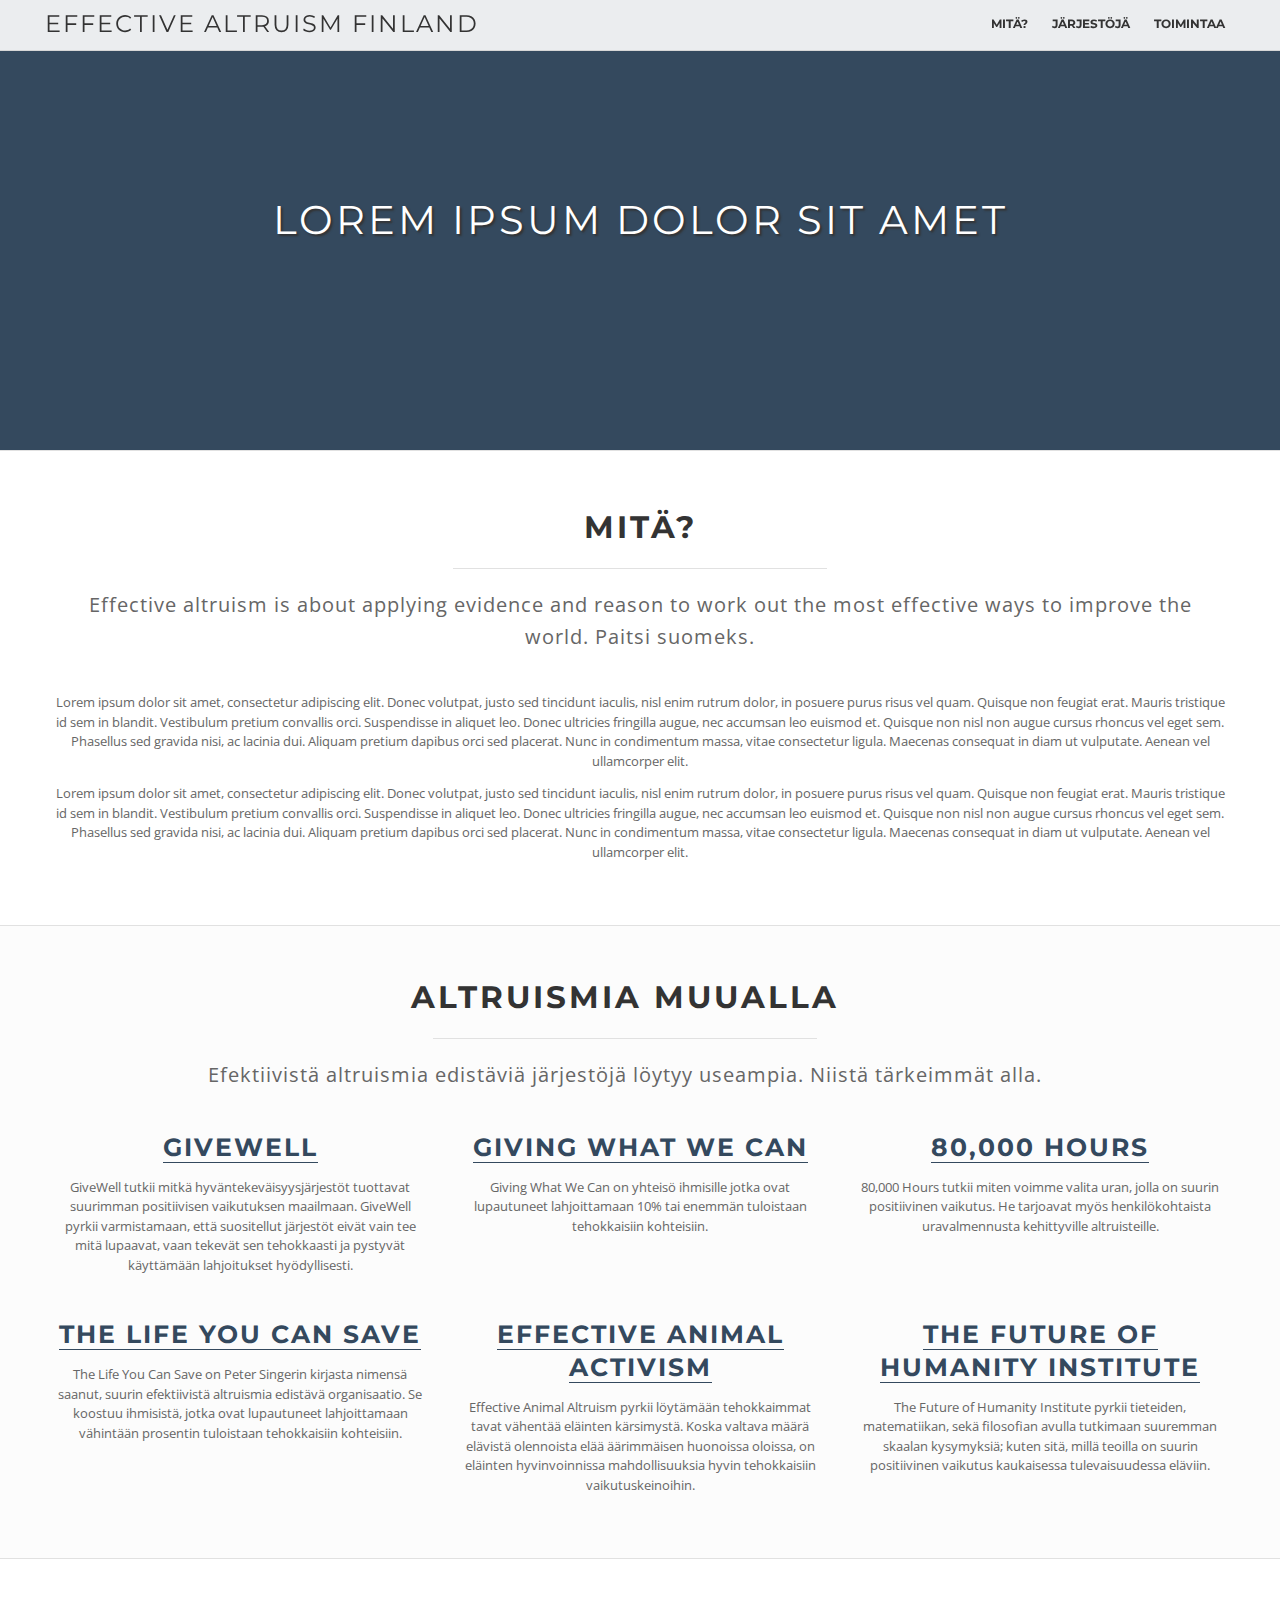
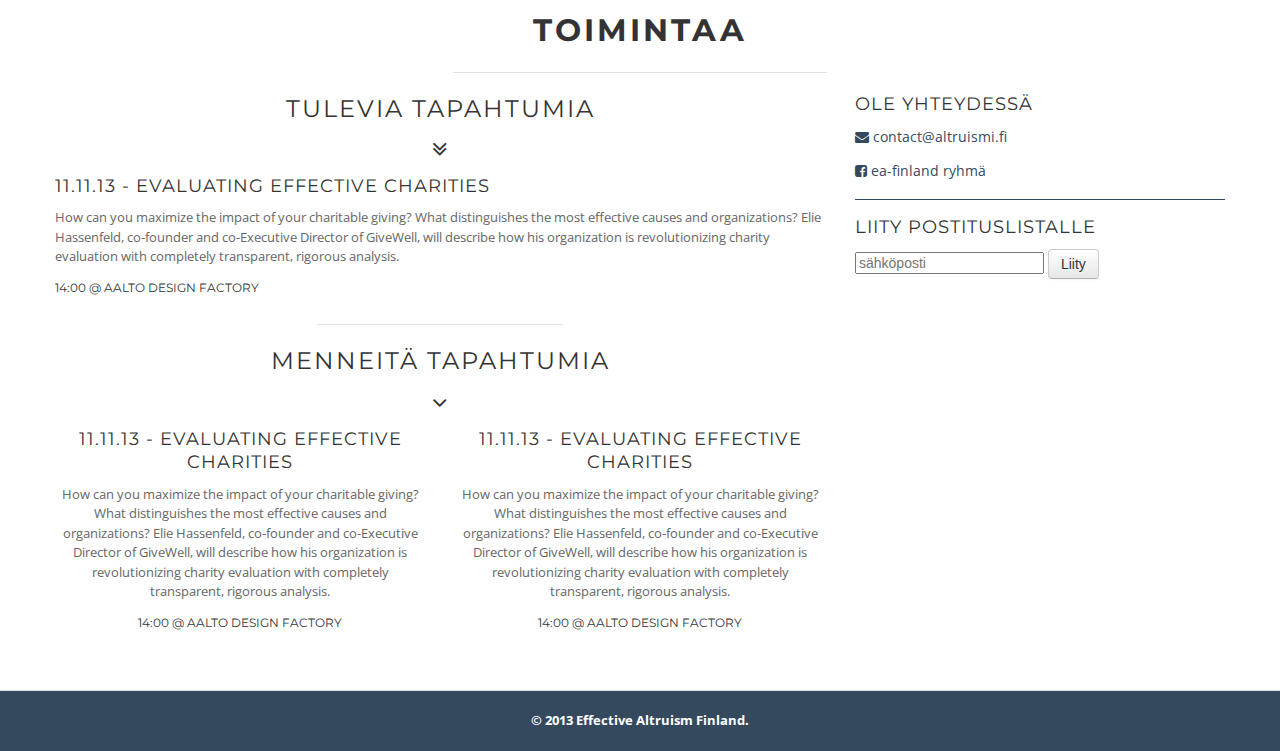
==== index.html @ ea3e6dbb "Initial commit" ====
<!DOCTYPE html>
<html lang="fi">
<head>
	<meta charset="utf-8" />

	<title>Effective Altruism Finland</title>
	<meta name="description" content="">
	<meta name="author" content="">
	<meta name="HandheldFriendly" content="true">
	<meta http-equiv="X-UA-Compatible" content="IE=edge,chrome=1">
	<meta name="viewport" content="width=device-width, initial-scale=1, maximum-scale=1">
	<!-- Import CSS -->
	<link rel="stylesheet" href="css/main.css">
	<link href="https://cdnjs.cloudflare.com/ajax/libs/font-awesome/4.0.3/css/font-awesome.min.css" media="all" rel="stylesheet" type="text/css">
	<script src="js/jquery.min.js"></script>
	<script src="js/jquery.easing.min.js"></script>
	<script src="js/jquery.scrollto.min.js"></script>
	<script src="js/slabtext.min.js"></script>
	<script src="js/jquery.nav.js"></script>
	<script src="js/main.js"></script>
	<link href="//cdn-images.mailchimp.com/embedcode/slim-081711.css" rel="stylesheet" type="text/css">
	<style type="text/css">
		#mc_embed_signup{background:#fff; clear:left; font:14px sans-serif; }
	</style>
</head>


<body class="home color-4">

	<!-- Header -->
	<div id="header">
		<div class="container">

			<div class="row">

					<h3 id="logo"><a href="index.html">Effective Altruism Finland</a></h2>
				

				<div id="top-nav" class="">
					<ul id="fixed-nav">
						
						
						<li><a href="#aboutus">Mitä?</a></li>
						<li><a href="#services">Järjestöjä</a></li>
						<li><a href="#contact">Toimintaa</a></li>
					</ul>
				</div>

			</div>
		</div>
	</div>
	<!-- End Header -->
	
	<!-- Banner -->
	<div class="hero bg-fixed bg-color" id="home">

		<div class="slogan">
			<div  class="vcenter container">

				<div class="row">

					<div class="span12">
						<h1>Lorem ipsum dolor sit amet</h1>
					</div>
				</div>
			</div>
		</div>


	</div>
	<!-- End banner  -->
	
	<!-- About section -->
	<div class="section" id="aboutus">
		<div class="container">
			<div class="content">
				<div class="row">
					<div class="span12">
						<div class="title">
							<h2>Mitä?</h2>
							<div class="hr hr-small hr-center"><span class="hr-inner"></span></div>
							<p>Effective altruism is about applying evidence and reason to work out the most effective ways to improve the world. Paitsi suomeks. </p>

						</div>
						<p class="text-center">
							Lorem ipsum dolor sit amet, consectetur adipiscing elit. Donec volutpat, justo sed tincidunt iaculis, nisl enim rutrum dolor, in posuere purus risus vel quam. Quisque non feugiat erat. Mauris tristique id sem in blandit. Vestibulum pretium convallis orci. Suspendisse in aliquet leo. Donec ultricies fringilla augue, nec accumsan leo euismod et. Quisque non nisl non augue cursus rhoncus vel eget sem. Phasellus sed gravida nisi, ac lacinia dui. Aliquam pretium dapibus orci sed placerat. Nunc in condimentum massa, vitae consectetur ligula. Maecenas consequat in diam ut vulputate. Aenean vel ullamcorper elit.
						</p>
						<p class="text-center">
							Lorem ipsum dolor sit amet, consectetur adipiscing elit. Donec volutpat, justo sed tincidunt iaculis, nisl enim rutrum dolor, in posuere purus risus vel quam. Quisque non feugiat erat. Mauris tristique id sem in blandit. Vestibulum pretium convallis orci. Suspendisse in aliquet leo. Donec ultricies fringilla augue, nec accumsan leo euismod et. Quisque non nisl non augue cursus rhoncus vel eget sem. Phasellus sed gravida nisi, ac lacinia dui. Aliquam pretium dapibus orci sed placerat. Nunc in condimentum massa, vitae consectetur ligula. Maecenas consequat in diam ut vulputate. Aenean vel ullamcorper elit.
						</p>
					</div>
				</div>
			</div>
		</div> 

	</div>
	<!-- End about section -->

	<!-- Organization section -->

	<div class="section section-alt" id="services">
		<div class="container">
			<div class="content">
				<div class="row" >
					<div class="title">
						<h2>Altruismia muualla</h2>
						<div class="hr hr-small hr-center"><span class="hr-inner"></span></div>
						<p>Efektiivistä altruismia edistäviä järjestöjä löytyy useampia. Niistä tärkeimmät alla.</p>
					</div>
				</div>
				<div class="row">
					<div class="span4 i-block">

						<h3><a href="http://www.givewell.org/">GiveWell</a></h3>
						<p>GiveWell tutkii mitkä hyväntekeväisyysjärjestöt tuottavat suurimman positiivisen vaikutuksen maailmaan. GiveWell pyrkii varmistamaan, että suositellut järjestöt eivät vain tee mitä lupaavat, vaan tekevät sen tehokkaasti ja pystyvät käyttämään lahjoitukset hyödyllisesti. </p>
					</div>
					<div class="span4 i-block">

						<h3><a href="http://www.givingwhatwecan.org/">Giving What We Can</a></h3>
						<p>Giving What We Can on yhteisö ihmisille jotka ovat lupautuneet lahjoittamaan 10% tai enemmän tuloistaan tehokkaisiin kohteisiin.</p>
					</div>
					<div class="span4 i-block">

						<h3><a href="http://80000hours.org/">80,000 Hours</a></h3>
						<p>80,000 Hours tutkii miten voimme valita uran, jolla on suurin positiivinen vaikutus. He tarjoavat myös henkilökohtaista uravalmennusta kehittyville altruisteille.</p>
					</div>
				</div>
				<div class="hr hr-invisible"></div>
				<div class="row">
					<div class="span4 i-block">

						<h3><a href="http://www.thelifeyoucansave.org/">The Life You Can Save</a></h3>
						<p>The Life You Can Save on Peter Singerin kirjasta nimensä saanut, suurin efektiivistä altruismia edistävä organisaatio. Se koostuu ihmisistä, jotka ovat lupautuneet lahjoittamaan vähintään prosentin tuloistaan tehokkaisiin kohteisiin.</p>
					</div>
					<div class="span4 i-block">

						<h3><a href="http://www.effectiveanimalactivism.org/">Effective Animal Activism</a></h3>
						<p>Effective Animal Altruism pyrkii löytämään tehokkaimmat tavat vähentää eläinten kärsimystä. Koska valtava määrä elävistä olennoista elää äärimmäisen huonoissa oloissa, on eläinten hyvinvoinnissa mahdollisuuksia hyvin tehokkaisiin vaikutuskeinoihin.</p>
					</div>
					<div class="span4 i-block">

						<h3><a href="http://www.fhi.ox.ac.uk/">The Future of Humanity Institute</a></h3>
						<p>The Future of Humanity Institute pyrkii tieteiden, matematiikan, sekä filosofian avulla tutkimaan suuremman skaalan kysymyksiä; kuten sitä, millä teoilla on suurin positiivinen vaikutus kaukaisessa tulevaisuudessa eläviin.</p>
					</div>
				</div>
			</div>
		</div>
	</div>
	<!-- End organization section -->

	<!-- Events and contact section -->
	<div class="section" id="contact" >
		<div class="container">
			<div class="content">
				<div class="row">
					<div class="span12">
						<div class="title">
							<h2>Toimintaa</h2>
							<div class="hr hr-small hr-center"><span class="hr-inner"></span></div>
							

						</div>
					</div>
					
					
					<!-- Upcoming events -->
					<div class="span8">
					
						<h3 align="center">Tulevia tapahtumia</h3>
						<h3 align="center"><i class="fa fa-angle-double-down fa"></i></h3>

							<h4>11.11.13 - Evaluating Effective Charities</h4>	
							<p>How can you maximize the impact of your charitable giving? What distinguishes the most effective causes and organizations? Elie Hassenfeld, co-founder and co-Executive Director of GiveWell, will describe how his organization is revolutionizing charity evaluation with completely transparent, rigorous analysis.</p>
							<h6>14:00 @ Aalto Design Factory</h6>
						
						<div class="hr hr-small hr-center"><span class="hr-inner"></span></div>
						
						
						
						<!-- Past events -->
						<h3 align="center">Menneitä tapahtumia</h3>
						<h3 align="center"><i class="fa fa-angle-down fa"></i></h3>
						
						<div class="row">
							<div class="span4 i-block">
								<h4>11.11.13 - Evaluating Effective Charities</h4>	
								<p>How can you maximize the impact of your charitable giving? What distinguishes the most effective causes and organizations? Elie Hassenfeld, co-founder and co-Executive Director of GiveWell, will describe how his organization is revolutionizing charity evaluation with completely transparent, rigorous analysis.</p>
								<h6>14:00 @ Aalto Design Factory</h6>
								
							</div>
							<div class="span4 i-block">
								<h4>11.11.13 - Evaluating Effective Charities</h4>	
								<p>How can you maximize the impact of your charitable giving? What distinguishes the most effective causes and organizations? Elie Hassenfeld, co-founder and co-Executive Director of GiveWell, will describe how his organization is revolutionizing charity evaluation with completely transparent, rigorous analysis.</p>
								<h6>14:00 @ Aalto Design Factory</h6>
							</div>
						</div>
					</div>
					
					
					
					<!-- Contact -->
					<div class="span4">

						<h4>Ole yhteydessä</h4>
						<div class="social">
						<p><a href="mailto:contact@altruismi.fi"><i class="fa fa-envelope"></i> contact@altruismi.fi</a></p>
						<p><a href="https://www.facebook.com/groups/ea.finland/"><i class="fa fa-facebook-square"></i> ea-finland ryhmä</a></p>		
						</div>
						<hr class="grey"/>
						
						<h4>Liity postituslistalle</h4>
						<div>
						
						<!-- Begin MailChimp Signup Form -->

						<div id="mc_embed_signup">
						<form action="http://altruismi.us3.list-manage.com/subscribe/post?u=169e89473589565e18cf014de&amp;id=ac4b89d241" method="post" id="mc-embedded-subscribe-form" name="mc-embedded-subscribe-form" class="validate" target="_blank" novalidate>
							
							<input type="email" value="" name="EMAIL" class="email" id="mce-EMAIL" placeholder="sähköposti" required>
							<div style="position: absolute; left: -5000px;"><input type="text" name="b_169e89473589565e18cf014de_ac4b89d241" value=""></div>
							<input type="submit" value="Liity" name="subscribe" id="mc-embedded-subscribe" class="btn">
						</form>
						</div>

						<!--End mc_embed_signup-->
						
						</div>

					</div>
					<!-- End contact -->
				</div>
			</div>
		</div> 

	</div>
	<!-- End events and contact Section -->
	
	<div id="footer">
		&copy; 2013 Effective Altruism Finland.
	</div>
</body>
</html>
---- css/main.css ----
@import url("normalize.css");	
@import url("grid.css");	
@import url("buttons.css");	
@import url("table.css");	
@import url("style.css");
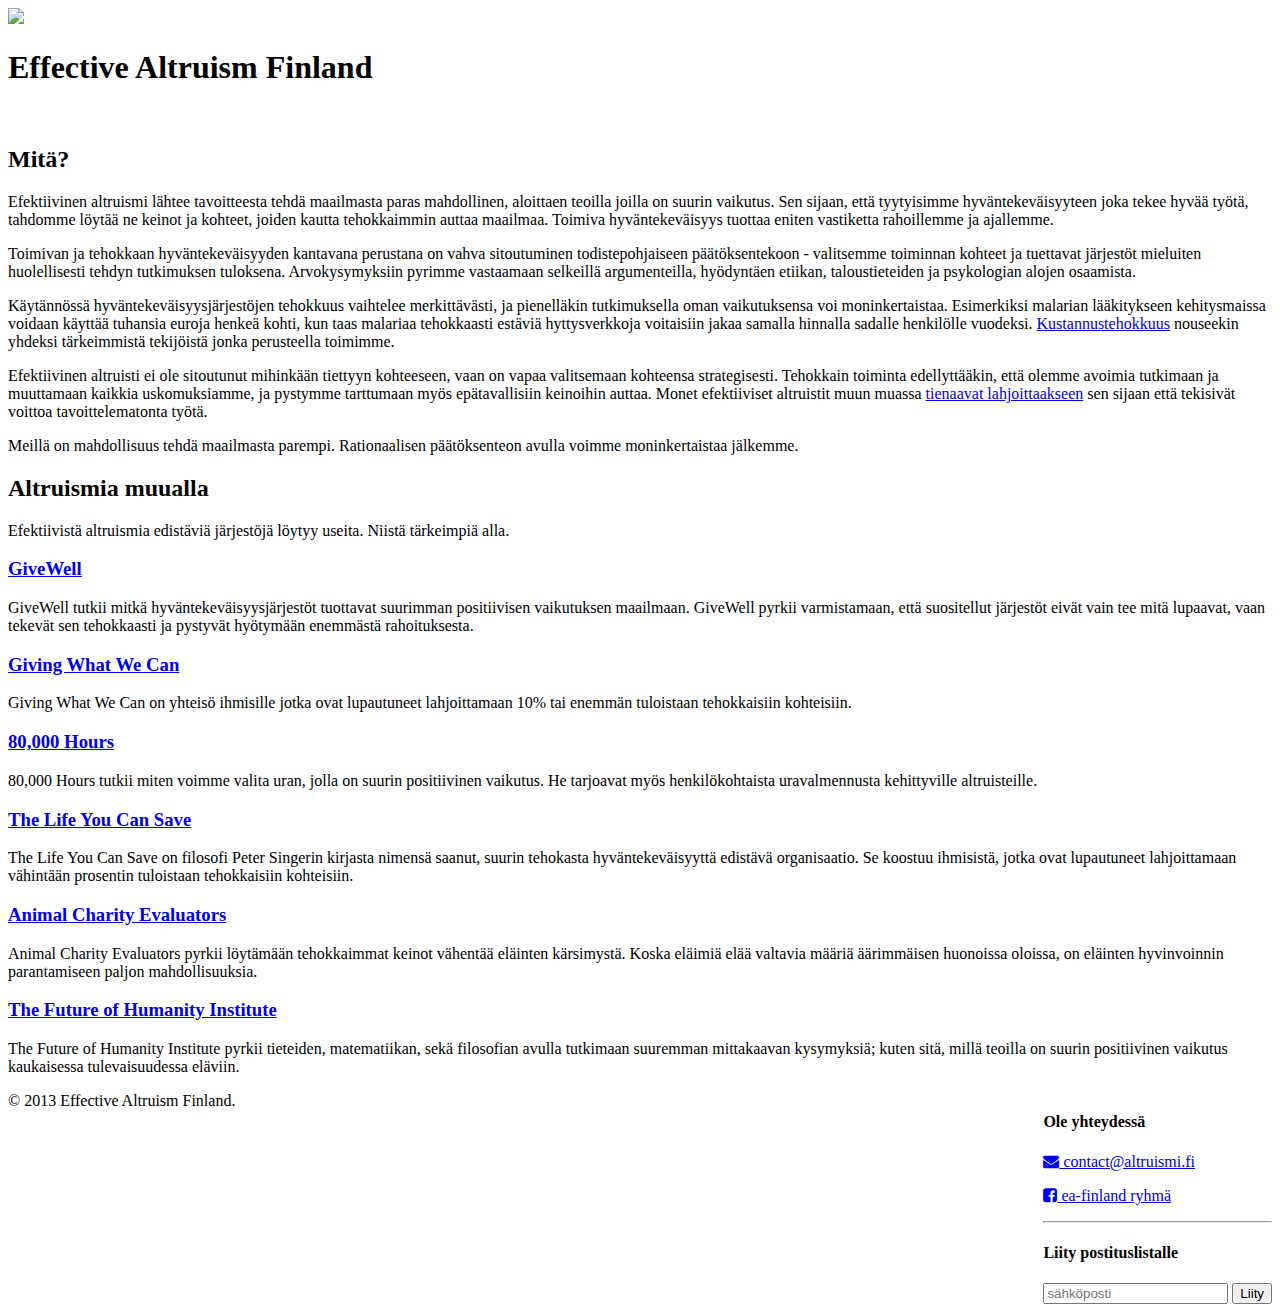
==== commit 63a2baf1: "one-page version of website" ====
--- a/index.html
+++ b/index.html
@@ -5,19 +5,18 @@
 
 	<title>Effective Altruism Finland</title>
 	<meta name="description" content="">
-	<meta name="author" content="">
 	<meta name="HandheldFriendly" content="true">
 	<meta http-equiv="X-UA-Compatible" content="IE=edge,chrome=1">
 	<meta name="viewport" content="width=device-width, initial-scale=1, maximum-scale=1">
 	<!-- Import CSS -->
-	<link rel="stylesheet" href="css/main.css">
+	<link rel="stylesheet" href="http://www.altruismi.fi/theme/css/main.css" type="text/css" />
 	<link href="https://cdnjs.cloudflare.com/ajax/libs/font-awesome/4.0.3/css/font-awesome.min.css" media="all" rel="stylesheet" type="text/css">
-	<script src="js/jquery.min.js"></script>
-	<script src="js/jquery.easing.min.js"></script>
-	<script src="js/jquery.scrollto.min.js"></script>
-	<script src="js/slabtext.min.js"></script>
-	<script src="js/jquery.nav.js"></script>
-	<script src="js/main.js"></script>
+	<script src="http://www.altruismi.fi/theme/js/jquery.min.js"></script>
+	<script src="http://www.altruismi.fi/theme/js/jquery.easing.min.js"></script>
+	<script src="http://www.altruismi.fi/theme/js/jquery.scrollto.min.js"></script>
+	<script src="http://www.altruismi.fi/theme/js/slabtext.min.js"></script>
+	<script src="http://www.altruismi.fi/theme/js/jquery.nav.js"></script>
+	<script src="http://www.altruismi.fi/theme/js/main.js"></script>
 	<link href="//cdn-images.mailchimp.com/embedcode/slim-081711.css" rel="stylesheet" type="text/css">
 	<style type="text/css">
 		#mc_embed_signup{background:#fff; clear:left; font:14px sans-serif; }
@@ -27,92 +26,68 @@
 
 <body class="home color-4">
 
-	<!-- Header -->
-	<div id="header">
-		<div class="container">
+	<!-- Begin banner  -->
+	<div class="section bg-color" id="home">
 
-			<div class="row">
-
-					<h3 id="logo"><a href="index.html">Effective Altruism Finland</a></h2>
-				
-
-				<div id="top-nav" class="">
-					<ul id="fixed-nav">
-						
-						
-						<li><a href="#aboutus">Mitä?</a></li>
-						<li><a href="#services">Järjestöjä</a></li>
-						<li><a href="#contact">Toimintaa</a></li>
-					</ul>
-				</div>
-
-			</div>
+		<div class="container text-center">
+			<img src="http://www.altruismi.fi/logo.png" class="logo"></img>
 		</div>
-	</div>
-	<!-- End Header -->
-	
-	<!-- Banner -->
-	<div class="hero bg-fixed bg-color" id="home">
-
+		
 		<div class="slogan">
-			<div  class="vcenter container">
-
-				<div class="row">
-
-					<div class="span12">
-						<h1>Lorem ipsum dolor sit amet</h1>
-					</div>
-				</div>
-			</div>
-		</div>
-
-
+			<h1>Effective Altruism Finland</h1>
+		</div>		
+		</br>
 	</div>
 	<!-- End banner  -->
 	
 	<!-- About section -->
-	<div class="section" id="aboutus">
+	<div class="section" id="about">
 		<div class="container">
 			<div class="content">
 				<div class="row">
-					<div class="span12">
+					<div class="span7 center">
+						
 						<div class="title">
 							<h2>Mitä?</h2>
 							<div class="hr hr-small hr-center"><span class="hr-inner"></span></div>
-							<p>Effective altruism is about applying evidence and reason to work out the most effective ways to improve the world. Paitsi suomeks. </p>
-
 						</div>
-						<p class="text-center">
-							Lorem ipsum dolor sit amet, consectetur adipiscing elit. Donec volutpat, justo sed tincidunt iaculis, nisl enim rutrum dolor, in posuere purus risus vel quam. Quisque non feugiat erat. Mauris tristique id sem in blandit. Vestibulum pretium convallis orci. Suspendisse in aliquet leo. Donec ultricies fringilla augue, nec accumsan leo euismod et. Quisque non nisl non augue cursus rhoncus vel eget sem. Phasellus sed gravida nisi, ac lacinia dui. Aliquam pretium dapibus orci sed placerat. Nunc in condimentum massa, vitae consectetur ligula. Maecenas consequat in diam ut vulputate. Aenean vel ullamcorper elit.
+						<p>
+							Efektiivinen altruismi lähtee tavoitteesta tehdä maailmasta paras mahdollinen, aloittaen teoilla joilla on suurin vaikutus. Sen sijaan, että tyytyisimme hyväntekeväisyyteen joka tekee hyvää työtä, tahdomme löytää ne keinot ja kohteet, joiden kautta tehokkaimmin auttaa maailmaa. Toimiva hyväntekeväisyys tuottaa eniten vastiketta rahoillemme ja ajallemme. 
 						</p>
-						<p class="text-center">
-							Lorem ipsum dolor sit amet, consectetur adipiscing elit. Donec volutpat, justo sed tincidunt iaculis, nisl enim rutrum dolor, in posuere purus risus vel quam. Quisque non feugiat erat. Mauris tristique id sem in blandit. Vestibulum pretium convallis orci. Suspendisse in aliquet leo. Donec ultricies fringilla augue, nec accumsan leo euismod et. Quisque non nisl non augue cursus rhoncus vel eget sem. Phasellus sed gravida nisi, ac lacinia dui. Aliquam pretium dapibus orci sed placerat. Nunc in condimentum massa, vitae consectetur ligula. Maecenas consequat in diam ut vulputate. Aenean vel ullamcorper elit.
+						<p>
+							Toimivan ja tehokkaan hyväntekeväisyyden kantavana perustana on vahva sitoutuminen todistepohjaiseen päätöksentekoon - valitsemme toiminnan kohteet ja tuettavat järjestöt mieluiten huolellisesti tehdyn tutkimuksen tuloksena. Arvokysymyksiin pyrimme vastaamaan selkeillä argumenteilla, hyödyntäen etiikan, taloustieteiden ja psykologian alojen osaamista.
 						</p>
+						<p>
+							Käytännössä hyväntekeväisyysjärjestöjen tehokkuus vaihtelee merkittävästi, ja pienelläkin tutkimuksella oman vaikutuksensa voi moninkertaistaa. Esimerkiksi malarian lääkitykseen kehitysmaissa voidaan käyttää tuhansia euroja henkeä kohti, kun taas malariaa tehokkaasti estäviä hyttysverkkoja voitaisiin jakaa samalla hinnalla sadalle henkilölle vuodeksi. <a href="http://www.givingwhatwecan.org/about-us/our-research/the-moral-imperative-towards-cost-effectiveness">Kustannustehokkuus</a> nouseekin yhdeksi tärkeimmistä tekijöistä jonka perusteella toimimme.
+						</p><p>
+							Efektiivinen altruisti ei ole sitoutunut mihinkään tiettyyn kohteeseen, vaan on vapaa valitsemaan kohteensa strategisesti. Tehokkain toiminta edellyttääkin, että olemme avoimia tutkimaan ja muuttamaan kaikkia uskomuksiamme, ja pystymme tarttumaan myös epätavallisiin keinoihin auttaa. Monet efektiiviset altruistit muun muassa <a href="http://blog.givewell.org/2013/06/26/our-take-on-earning-to-give/">tienaavat lahjoittaakseen</a> sen sijaan että tekisivät voittoa tavoittelematonta työtä.
+						</p>
+						<div class="title">
+							<p>Meillä on mahdollisuus tehdä maailmasta parempi. Rationaalisen päätöksenteon avulla voimme moninkertaistaa jälkemme.</p>
+						</div>
 					</div>
 				</div>
 			</div>
 		</div> 
-
 	</div>
 	<!-- End about section -->
 
 	<!-- Organization section -->
-
-	<div class="section section-alt" id="services">
+	<div class="section section-alt" id="jarjestoja">
 		<div class="container">
 			<div class="content">
 				<div class="row" >
 					<div class="title">
 						<h2>Altruismia muualla</h2>
 						<div class="hr hr-small hr-center"><span class="hr-inner"></span></div>
-						<p>Efektiivistä altruismia edistäviä järjestöjä löytyy useampia. Niistä tärkeimmät alla.</p>
+						<p>Efektiivistä altruismia edistäviä järjestöjä löytyy useita. Niistä tärkeimpiä alla.</p>
 					</div>
 				</div>
 				<div class="row">
 					<div class="span4 i-block">
 
 						<h3><a href="http://www.givewell.org/">GiveWell</a></h3>
-						<p>GiveWell tutkii mitkä hyväntekeväisyysjärjestöt tuottavat suurimman positiivisen vaikutuksen maailmaan. GiveWell pyrkii varmistamaan, että suositellut järjestöt eivät vain tee mitä lupaavat, vaan tekevät sen tehokkaasti ja pystyvät käyttämään lahjoitukset hyödyllisesti. </p>
+						<p>GiveWell tutkii mitkä hyväntekeväisyysjärjestöt tuottavat suurimman positiivisen vaikutuksen maailmaan. GiveWell pyrkii varmistamaan, että suositellut järjestöt eivät vain tee mitä lupaavat, vaan tekevät sen tehokkaasti ja pystyvät hyötymään enemmästä rahoituksesta. </p>
 					</div>
 					<div class="span4 i-block">
 
@@ -130,17 +105,17 @@
 					<div class="span4 i-block">
 
 						<h3><a href="http://www.thelifeyoucansave.org/">The Life You Can Save</a></h3>
-						<p>The Life You Can Save on Peter Singerin kirjasta nimensä saanut, suurin efektiivistä altruismia edistävä organisaatio. Se koostuu ihmisistä, jotka ovat lupautuneet lahjoittamaan vähintään prosentin tuloistaan tehokkaisiin kohteisiin.</p>
+						<p>The Life You Can Save on filosofi Peter Singerin kirjasta nimensä saanut, suurin tehokasta hyväntekeväisyyttä edistävä organisaatio. Se koostuu ihmisistä, jotka ovat lupautuneet lahjoittamaan vähintään prosentin tuloistaan tehokkaisiin kohteisiin.</p>
 					</div>
 					<div class="span4 i-block">
 
-						<h3><a href="http://www.effectiveanimalactivism.org/">Effective Animal Activism</a></h3>
-						<p>Effective Animal Altruism pyrkii löytämään tehokkaimmat tavat vähentää eläinten kärsimystä. Koska valtava määrä elävistä olennoista elää äärimmäisen huonoissa oloissa, on eläinten hyvinvoinnissa mahdollisuuksia hyvin tehokkaisiin vaikutuskeinoihin.</p>
+						<h3><a href="http://www.animalcharityevaluators.org/">Animal Charity Evaluators</a></h3>
+						<p>Animal Charity Evaluators pyrkii löytämään tehokkaimmat keinot vähentää eläinten kärsimystä. Koska eläimiä elää valtavia määriä äärimmäisen huonoissa oloissa, on eläinten hyvinvoinnin parantamiseen paljon mahdollisuuksia.</p>
 					</div>
 					<div class="span4 i-block">
 
 						<h3><a href="http://www.fhi.ox.ac.uk/">The Future of Humanity Institute</a></h3>
-						<p>The Future of Humanity Institute pyrkii tieteiden, matematiikan, sekä filosofian avulla tutkimaan suuremman skaalan kysymyksiä; kuten sitä, millä teoilla on suurin positiivinen vaikutus kaukaisessa tulevaisuudessa eläviin.</p>
+						<p>The Future of Humanity Institute pyrkii tieteiden, matematiikan, sekä filosofian avulla tutkimaan suuremman mittakaavan kysymyksiä; kuten sitä, millä teoilla on suurin positiivinen vaikutus kaukaisessa tulevaisuudessa eläviin.</p>
 					</div>
 				</div>
 			</div>
@@ -148,58 +123,14 @@
 	</div>
 	<!-- End organization section -->
 
-	<!-- Events and contact section -->
-	<div class="section" id="contact" >
+	<!-- Contact section -->
+	<div class="section" id="toimintaa" >
 		<div class="container">
 			<div class="content">
 				<div class="row">
-					<div class="span12">
-						<div class="title">
-							<h2>Toimintaa</h2>
-							<div class="hr hr-small hr-center"><span class="hr-inner"></span></div>
-							
 
-						</div>
-					</div>
-					
-					
-					<!-- Upcoming events -->
-					<div class="span8">
-					
-						<h3 align="center">Tulevia tapahtumia</h3>
-						<h3 align="center"><i class="fa fa-angle-double-down fa"></i></h3>
-
-							<h4>11.11.13 - Evaluating Effective Charities</h4>	
-							<p>How can you maximize the impact of your charitable giving? What distinguishes the most effective causes and organizations? Elie Hassenfeld, co-founder and co-Executive Director of GiveWell, will describe how his organization is revolutionizing charity evaluation with completely transparent, rigorous analysis.</p>
-							<h6>14:00 @ Aalto Design Factory</h6>
+						<div class="span4" style="float: right">
 						
-						<div class="hr hr-small hr-center"><span class="hr-inner"></span></div>
-						
-						
-						
-						<!-- Past events -->
-						<h3 align="center">Menneitä tapahtumia</h3>
-						<h3 align="center"><i class="fa fa-angle-down fa"></i></h3>
-						
-						<div class="row">
-							<div class="span4 i-block">
-								<h4>11.11.13 - Evaluating Effective Charities</h4>	
-								<p>How can you maximize the impact of your charitable giving? What distinguishes the most effective causes and organizations? Elie Hassenfeld, co-founder and co-Executive Director of GiveWell, will describe how his organization is revolutionizing charity evaluation with completely transparent, rigorous analysis.</p>
-								<h6>14:00 @ Aalto Design Factory</h6>
-								
-							</div>
-							<div class="span4 i-block">
-								<h4>11.11.13 - Evaluating Effective Charities</h4>	
-								<p>How can you maximize the impact of your charitable giving? What distinguishes the most effective causes and organizations? Elie Hassenfeld, co-founder and co-Executive Director of GiveWell, will describe how his organization is revolutionizing charity evaluation with completely transparent, rigorous analysis.</p>
-								<h6>14:00 @ Aalto Design Factory</h6>
-							</div>
-						</div>
-					</div>
-					
-					
-					
-					<!-- Contact -->
-					<div class="span4">
 
 						<h4>Ole yhteydessä</h4>
 						<div class="social">
@@ -209,7 +140,6 @@
 						<hr class="grey"/>
 						
 						<h4>Liity postituslistalle</h4>
-						<div>
 						
 						<!-- Begin MailChimp Signup Form -->
 
@@ -223,17 +153,12 @@
 						</div>
 
 						<!--End mc_embed_signup-->
-						
-						</div>
-
 					</div>
-					<!-- End contact -->
 				</div>
 			</div>
 		</div> 
+	</div>
 
-	</div>
-	<!-- End events and contact Section -->
 	
 	<div id="footer">
 		&copy; 2013 Effective Altruism Finland.
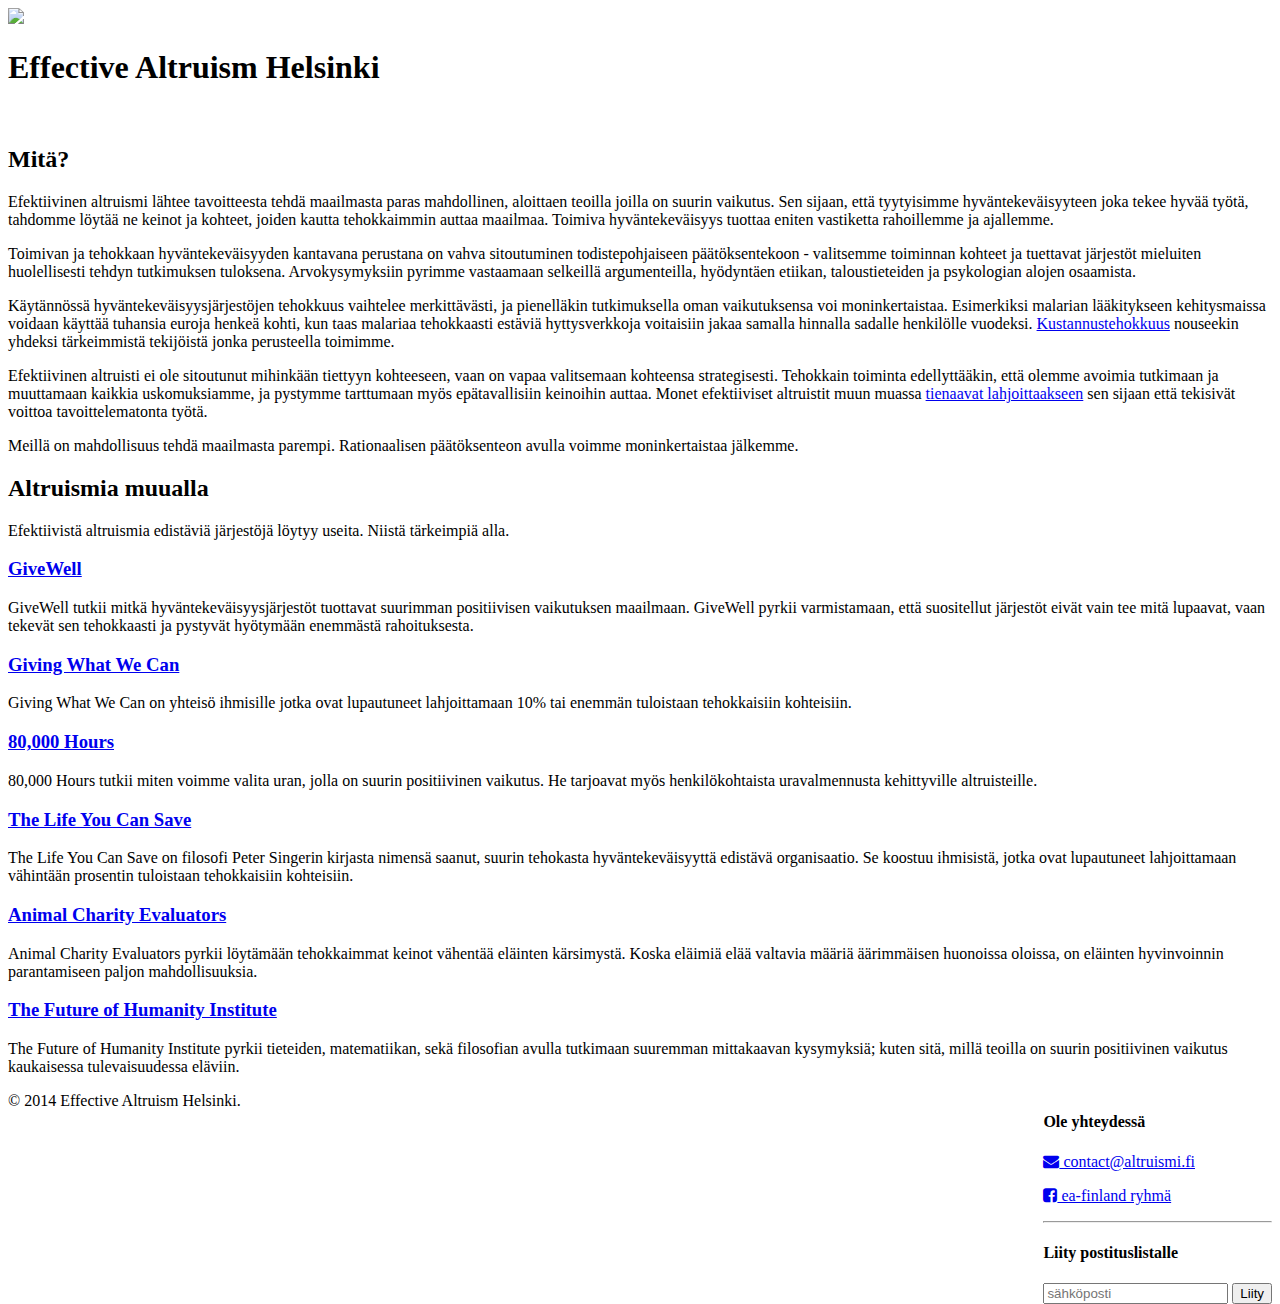
==== commit 80be037c: "org naming" ====
--- a/index.html
+++ b/index.html
@@ -3,7 +3,7 @@
 <head>
 	<meta charset="utf-8" />
 
-	<title>Effective Altruism Finland</title>
+	<title>Effective Altruism Helsinki</title>
 	<meta name="description" content="">
 	<meta name="HandheldFriendly" content="true">
 	<meta http-equiv="X-UA-Compatible" content="IE=edge,chrome=1">
@@ -34,7 +34,7 @@
 		</div>
 		
 		<div class="slogan">
-			<h1>Effective Altruism Finland</h1>
+			<h1>Effective Altruism Helsinki</h1>
 		</div>		
 		</br>
 	</div>
@@ -161,7 +161,7 @@
 
 	
 	<div id="footer">
-		&copy; 2013 Effective Altruism Finland.
+		&copy; 2014 Effective Altruism Helsinki.
 	</div>
 </body>
 </html>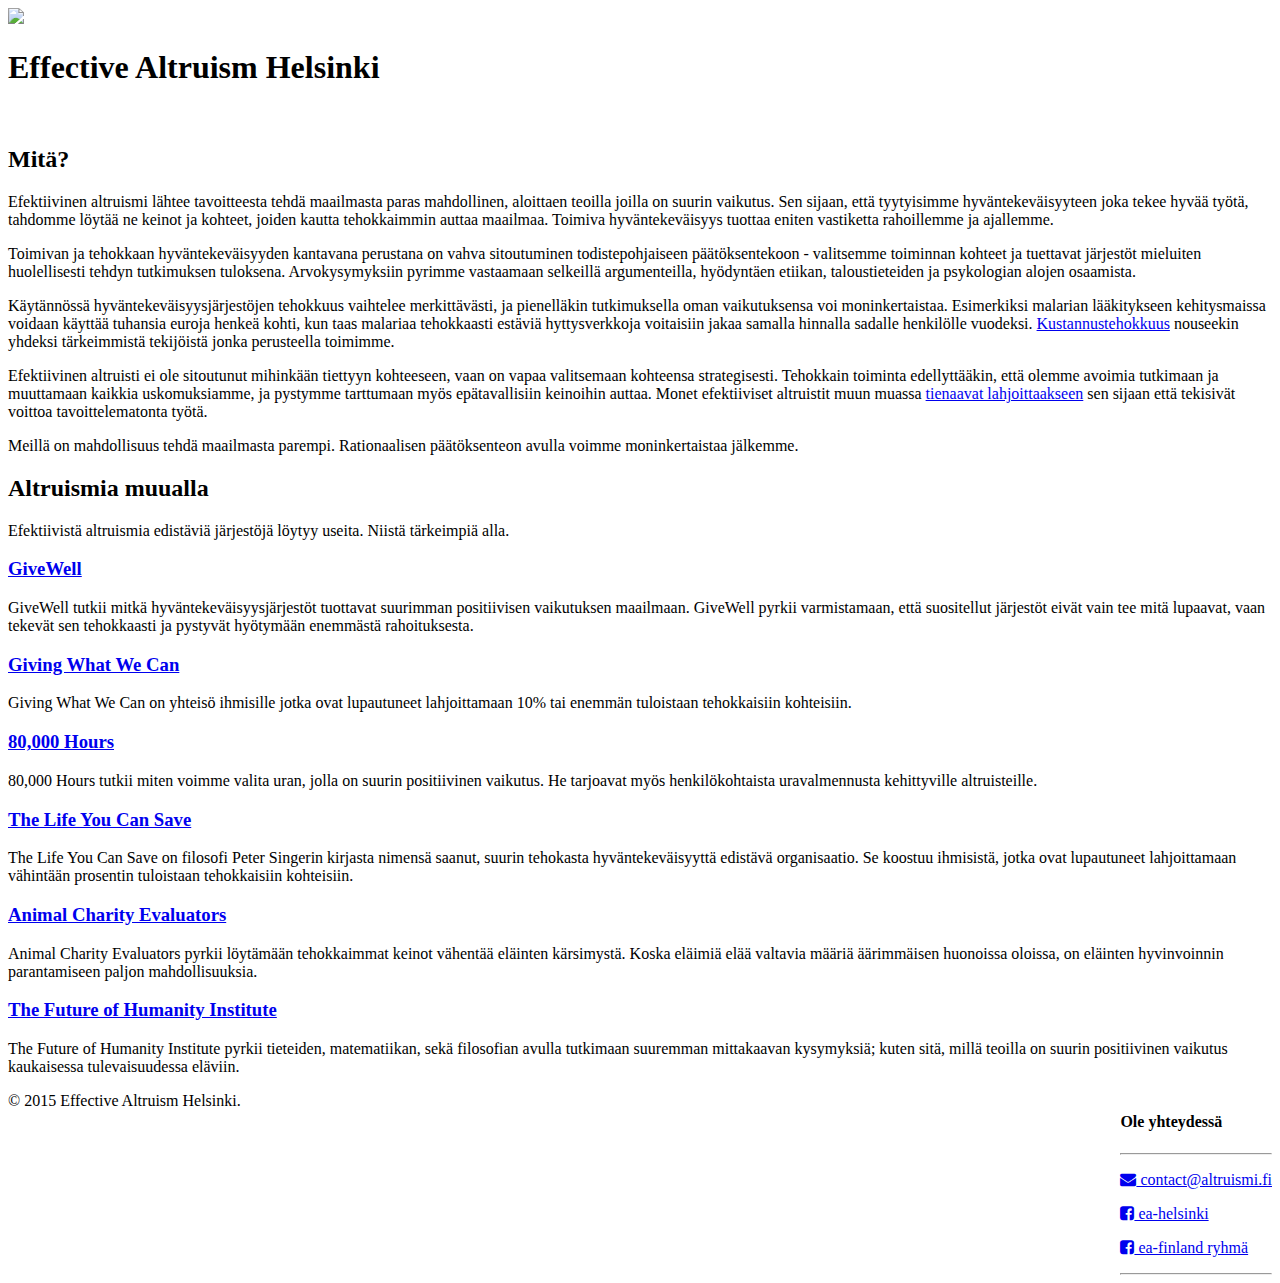
==== commit 43e09718: "date & contact update" ====
--- a/index.html
+++ b/index.html
@@ -133,24 +133,15 @@
 						
 
 						<h4>Ole yhteydessä</h4>
+						<hr class="grey"/>
 						<div class="social">
 						<p><a href="mailto:contact@altruismi.fi"><i class="fa fa-envelope"></i> contact@altruismi.fi</a></p>
+						<p><a href="https://www.facebook.com/ea.helsinki"><i class="fa fa-facebook-square"></i> ea-helsinki</a></p>	
 						<p><a href="https://www.facebook.com/groups/ea.finland/"><i class="fa fa-facebook-square"></i> ea-finland ryhmä</a></p>		
 						</div>
 						<hr class="grey"/>
 						
-						<h4>Liity postituslistalle</h4>
 						
-						<!-- Begin MailChimp Signup Form -->
-
-						<div id="mc_embed_signup">
-						<form action="http://altruismi.us3.list-manage.com/subscribe/post?u=169e89473589565e18cf014de&amp;id=ac4b89d241" method="post" id="mc-embedded-subscribe-form" name="mc-embedded-subscribe-form" class="validate" target="_blank" novalidate>
-							
-							<input type="email" value="" name="EMAIL" class="email" id="mce-EMAIL" placeholder="sähköposti" required>
-							<div style="position: absolute; left: -5000px;"><input type="text" name="b_169e89473589565e18cf014de_ac4b89d241" value=""></div>
-							<input type="submit" value="Liity" name="subscribe" id="mc-embedded-subscribe" class="btn">
-						</form>
-						</div>
 
 						<!--End mc_embed_signup-->
 					</div>
@@ -161,7 +152,7 @@
 
 	
 	<div id="footer">
-		&copy; 2014 Effective Altruism Helsinki.
+		&copy; 2015 Effective Altruism Helsinki.
 	</div>
 </body>
 </html>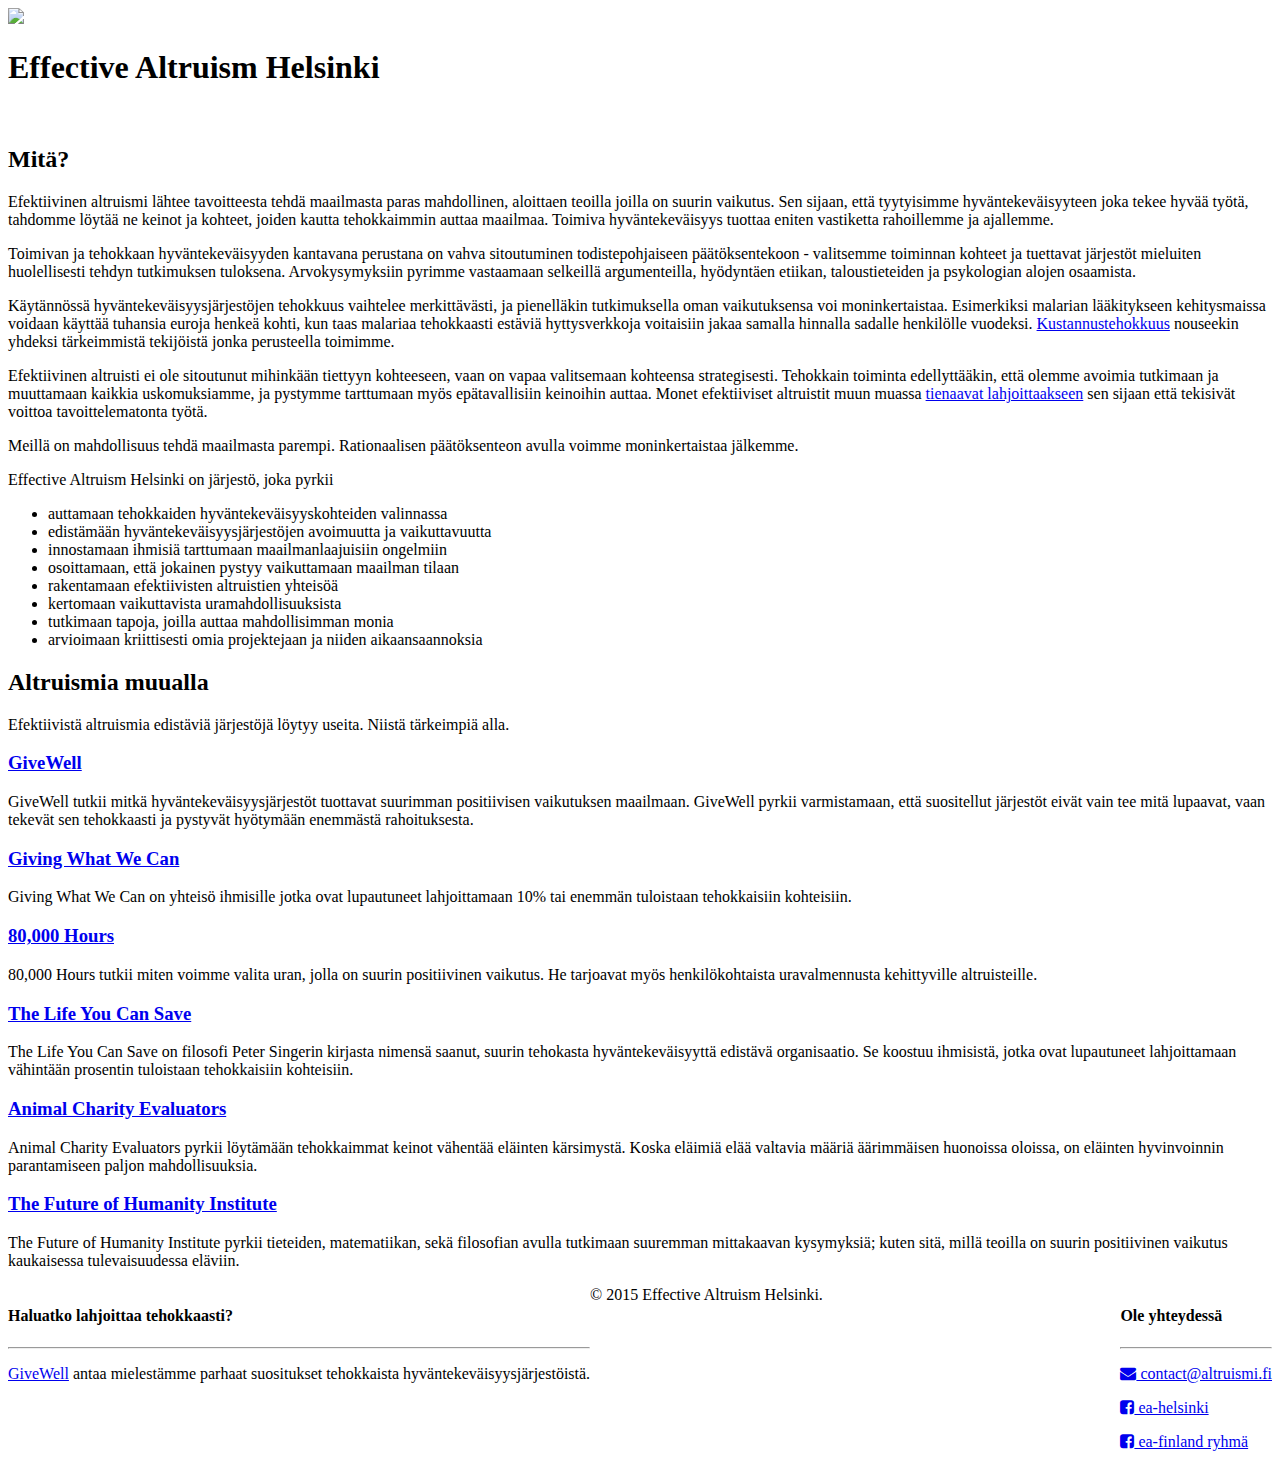
==== commit f4eb804b: "content update" ====
--- a/index.html
+++ b/index.html
@@ -64,6 +64,28 @@
 						</p>
 						<div class="title">
 							<p>Meillä on mahdollisuus tehdä maailmasta parempi. Rationaalisen päätöksenteon avulla voimme moninkertaistaa jälkemme.</p>
+							<div class="hr hr-small hr-center"><span class="hr-inner"></span></div>
+						</div>
+						
+					</div>
+					</div>
+					
+					<div class="row">
+						<div class="span7 center">
+							<p>
+							Effective Altruism Helsinki on järjestö, joka pyrkii
+							<ul>
+								<li>auttamaan tehokkaiden hyväntekeväisyyskohteiden valinnassa</li>
+								<li>edistämään hyväntekeväisyysjärjestöjen avoimuutta ja vaikuttavuutta</li>
+								<li>innostamaan ihmisiä tarttumaan maailmanlaajuisiin ongelmiin</li>
+								<li>osoittamaan, että jokainen pystyy vaikuttamaan maailman tilaan</li>
+								<li>rakentamaan efektiivisten altruistien yhteisöä</li>
+								<li>kertomaan vaikuttavista uramahdollisuuksista</li>
+								<li>tutkimaan tapoja, joilla auttaa mahdollisimman monia</li>
+								<li>arvioimaan kriittisesti omia projektejaan ja niiden aikaansaannoksia</li>
+							</ul>
+							</p>
+
 						</div>
 					</div>
 				</div>
@@ -128,7 +150,13 @@
 		<div class="container">
 			<div class="content">
 				<div class="row">
-
+						<div class="span8" style="float: left">
+						<h4>Haluatko lahjoittaa tehokkaasti?</h4>
+						<hr class="grey"/>
+						<p>
+						<a href="http://www.givewell.org/">GiveWell</a> antaa mielestämme parhaat suositukset tehokkaista hyväntekeväisyysjärjestöistä.
+						</p>
+						</div>
 						<div class="span4" style="float: right">
 						
 
@@ -139,7 +167,7 @@
 						<p><a href="https://www.facebook.com/ea.helsinki"><i class="fa fa-facebook-square"></i> ea-helsinki</a></p>	
 						<p><a href="https://www.facebook.com/groups/ea.finland/"><i class="fa fa-facebook-square"></i> ea-finland ryhmä</a></p>		
 						</div>
-						<hr class="grey"/>
+						
 						
 						
 
